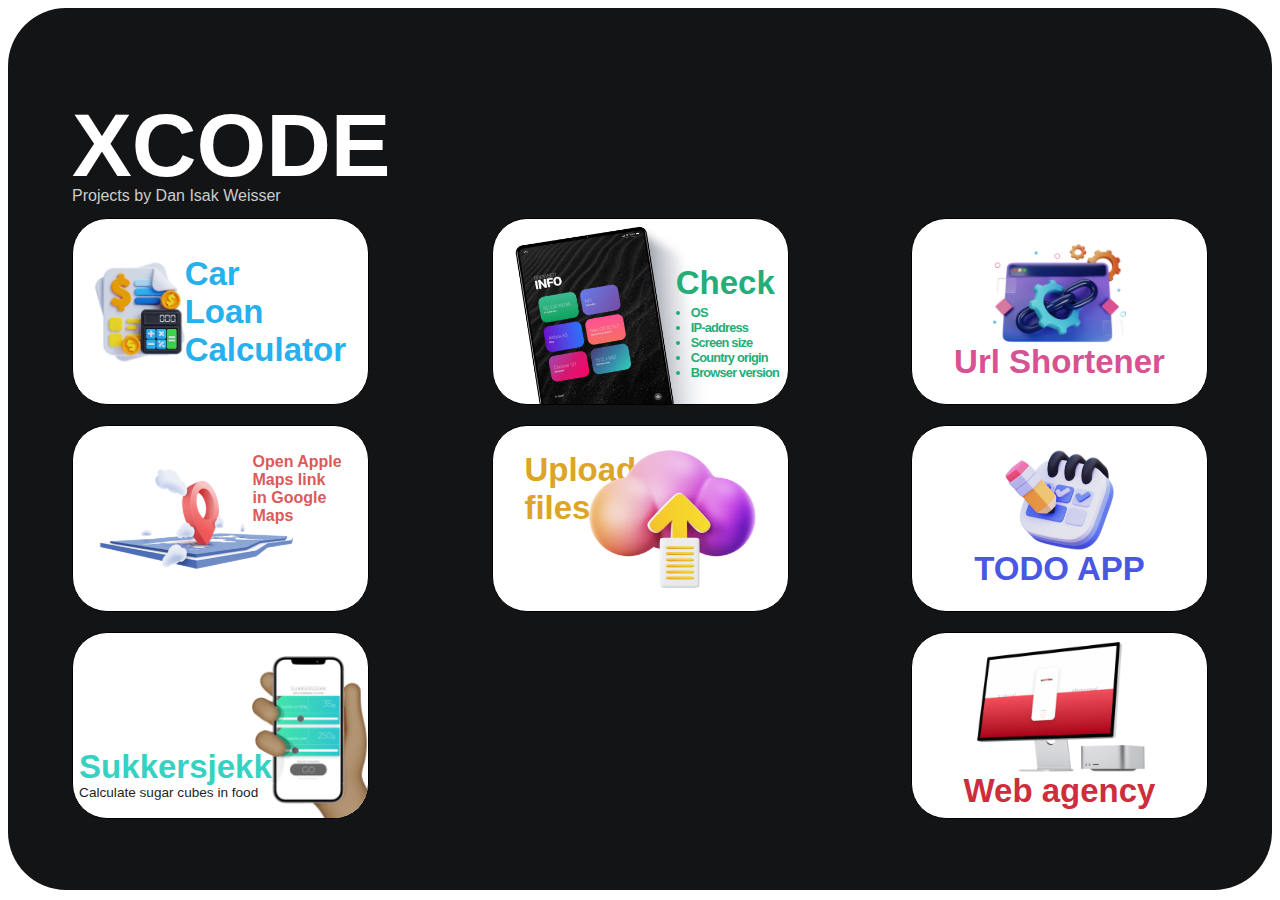
==== index.html @ 55f29d3b "Fixed car url" ====
<!DOCTYPE html>
<html lang="en">

<head>
  <meta charset="UTF-8" />
  <meta name="viewport" content="width=device-width, initial-scale=1.0" />
  <meta http-equiv="X-UA-Compatible" content="ie=edge" />
  <link rel="apple-touch-icon" sizes="180x180" href="favicon/apple-touch-icon.png">
  <link rel="icon" type="image/png" sizes="32x32" href="favicon/favicon-32x32.png">
  <link rel="icon" type="image/png" sizes="16x16" href="favicon/favicon-16x16.png">
  <link rel="manifest" href="favicon/site.webmanifest">
  <title>xCode.no</title>
  <link rel="stylesheet" href="main.css">
</head>

<body>
  <main>
    <div>
      <h1>xCode</h1>
      <h2>Projects by <span>Dan Isak Weisser</span></h2>
    </div>
    <div class="linksContainer">
      <a id="car-loan" href="https://bil.xcode.no/" target="_blank" rel="noopener">
        <img src="img/car-loan.png" height="223px" width="200px" class="scale-in-center" alt="Car Loan Calculator" />
        Car<br />Loan<br />Calculator
      </a>
      <a id="browser-info" href="https://ip.xcode.no/" target="_blank" rel="noopener">
        <img src="img/info.png" height="410" width="364px" class="scale-in-center" alt="Browser Info" />
        <div>
          <p>Check</p>
          <ul>
            <li>OS</li>
            <li>IP-address</li>
            <li>Screen size</li>
            <li>Country origin</li>
            <li>Browser version</li>
          </span>
        </div>
      </a>
      <a id="url-shortener" href="https://url.xcode.no/" target="_blank" rel="noopener">
        <img src="img/url.png" height="215px" width="290px" class="scale-in-center"
          alt="Url Shortener" />
        Url Shortener
      </a>
      <a id="map-converter" href="https://maps.xcode.no/" target="_blank" rel="noopener">
        <img src="img/map.png" height="192px" width="371px" class="scale-in-center" alt="Apple to Google Maps" />
        <span>Open Apple<br/>Maps link<br/>in Google<br/> Maps</span>
      </a>
      <a id="go-upload" href="https://go.xcode.no/" target="_blank" rel="noopener">
        <span>Upload<br/>files</span>
        <img src="img/upload.png" height="241px" width="288px" class="scale-in-center" alt="Go | Upload" />
      </a>
      <a id="avo-do" href="http://todo.xcode.no/" target="_blank" rel="noopener">
        <img src="img/todo.png" height="193px" width="212px" class="scale-in-center" alt="AvoDo | Todo" />
        TODO APP
      </a>
      <a id="sukkersjekk" href="https://sukkersjekk.xcode.no/" target="_blank" rel="noopener">
        <p>Sukkersjekk<br/><span>Calculate sugar cubes in food</span></p>
        <img src="img/hand.png" height="286px" width="347px" class="scale-in-center" alt="Sukkersjekk" />
      </a>
      <a id="bigwwwave" href="https://bigwwwave.xcode.no/" target="_blank" rel="noopener">
        <img src="img/mac-bigwwwave.png" height="336px" width="444px" class="scale-in-center" alt="Bigwwwave" />
        Web agency
      </a>
    </div>
  </main>
</body>

</html>
---- main.css ----
@font-face {
  font-family: "San Francisco";
  font-weight: 400;
  font-style: normal;
  src: url("https://applesocial.s3.amazonaws.com/assets/styles/fonts/sanfrancisco/sanfranciscodisplay-regular-webfont.woff") format("woff");
}

@font-face {
  font-family: "San Francisco";
  font-weight: 700;
  font-style: normal;
  src: url("https://applesocial.s3.amazonaws.com/assets/styles/fonts/sanfrancisco/sanfranciscodisplay-bold-webfont.woff") format("woff");
}
@font-face {
  font-family: "San Francisco";
  font-weight: 900;
  font-style: normal;
  src: url("https://applesocial.s3.amazonaws.com/assets/styles/fonts/sanfrancisco/sanfranciscodisplay-black-webfont.woff") format("woff");
}
@font-face {
  font-family: "San Francisco";
  font-weight: 100;
  font-style: normal;
  src: url("https://applesocial.s3.amazonaws.com/assets/styles/fonts/sanfrancisco/sanfranciscodisplay-thin-webfont.woff") format("woff");
}

body {
  font-size: calc(15px + 2vmin);
  background-color: #fff;
  height: 100%;
  font-family: "San Francisco", Helvetica, sans-serif;
  color: #fff;
}

main {
  padding: 0 5vw;
  height: 100%;
  min-height: 98vh;
  background-color: #131415;
  border-radius: 58px;
  display: flex;
  flex-direction: column;
  justify-content: center;
}

/* mobile */
@media (max-width: 768px) {
  main {
    padding-bottom: 100px;
  }
  h1 {
    padding-bottom: 5px;
  }
}

h1 {
  font-size: 7vw;
  margin: 15px 0;
  text-transform: uppercase;
  font-weight: 900;
}

h2 {
  font-size: 1rem;
  font-weight: 100;
  color: #ccc;
  margin-top: -25px;
}

.linksContainer {
  display: flex;
  justify-content: space-between;
  gap: 20px;
  flex-wrap: wrap;
}

a {
  display: flex;
  flex-direction: column;
  justify-content: center;
  align-items: center;
  color: #ccc;
  text-decoration: none;
  font-weight: bold;
  height: 185px;
  width: 295px;
  border: 1px solid #000;
  border-radius: 35px;
  background-color: #fff;
  position: relative;
  overflow: hidden;
}

a img {
  transition: 150ms;
  height: 100px;
  width: auto;
}

a:hover img {
  transform: scale(1.1);
}

/***************
Car loan
***************/
#car-loan {
  color: #26B0ED;
  flex-direction: row;
}

/***************
Browser info
***************/
#browser-info {
  color: #24AD76;
  flex-direction: row;
}
#browser-info img {
  height: 250px;
  width: auto;
  margin-bottom: -50px;
}
#browser-info div {
  margin-left: -50px;
}
#browser-info p {
  margin-bottom: -10px;
}
#browser-info ul {
  font-size: 0.8rem;
  margin-left: -25px;
  letter-spacing: -0.05rem;
}

/***************
Url shortener
***************/
#url-shortener {
  color: #D75293;
}

/***************
Map converter
***************/
#map-converter {
  color: #DA5B5B;
  flex-direction: row;
}
#map-converter span {
  font-size: 1rem;
  margin-top: -60px;
  margin-left: -40px;
}

/***************
Go | Upload
***************/
#go-upload {
  color: #DCA527;
  flex-direction: row;
}
#go-upload img {
  height: 140px;
  width: auto;
}
#go-upload span {
  margin-top: -60px;
  margin-right: -48px;
}

/***************
AvoDo | Todo
***************/
#avo-do {
  color: #4957E2;
}
/*
/***************
Bigwwwave
***************/
#bigwwwave {
  color: #CE2E3C;
}
#bigwwwave img {
  height: 130px;
  width: auto;
}

/***************
Sukkersjekk
***************/
#sukkersjekk {
  flex-direction: row;
}
#sukkersjekk img {
  height: 170px;
  width: auto;
  margin-bottom: -30px;
  margin-right: -30px;
}
#sukkersjekk p {
  margin-bottom: -70px;
  margin-right: -20px;
  color: #36D2C1;
  line-height: 0.6;
}
#sukkersjekk span {
  color: #1F1F1F;
  font-size: 0.85rem;
  font-weight: 100;
}
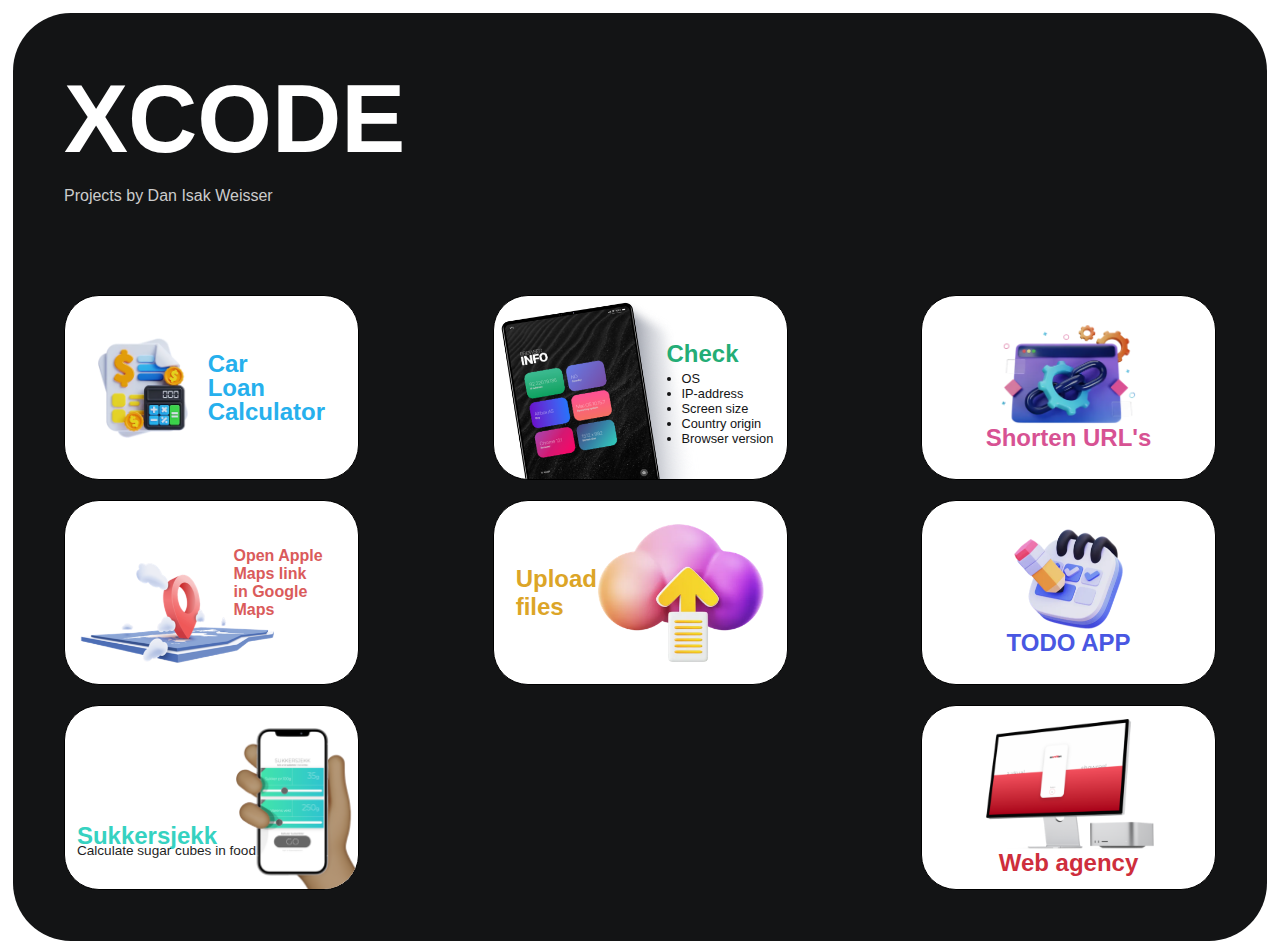
==== commit b2ac741a: "Mobile first styling" ====
--- a/index.html
+++ b/index.html
@@ -15,53 +15,61 @@
 
 <body>
   <main>
-    <div>
-      <h1>xCode</h1>
-      <h2>Projects by <span>Dan Isak Weisser</span></h2>
-    </div>
-    <div class="linksContainer">
-      <a id="car-loan" href="https://bil.xcode.no/" target="_blank" rel="noopener">
-        <img src="img/car-loan.png" height="223px" width="200px" class="scale-in-center" alt="Car Loan Calculator" />
-        Car<br />Loan<br />Calculator
-      </a>
-      <a id="browser-info" href="https://ip.xcode.no/" target="_blank" rel="noopener">
-        <img src="img/info.png" height="410" width="364px" class="scale-in-center" alt="Browser Info" />
-        <div>
-          <p>Check</p>
-          <ul>
-            <li>OS</li>
-            <li>IP-address</li>
-            <li>Screen size</li>
-            <li>Country origin</li>
-            <li>Browser version</li>
-          </span>
-        </div>
-      </a>
-      <a id="url-shortener" href="https://url.xcode.no/" target="_blank" rel="noopener">
-        <img src="img/url.png" height="215px" width="290px" class="scale-in-center"
-          alt="Url Shortener" />
-        Url Shortener
-      </a>
-      <a id="map-converter" href="https://maps.xcode.no/" target="_blank" rel="noopener">
-        <img src="img/map.png" height="192px" width="371px" class="scale-in-center" alt="Apple to Google Maps" />
-        <span>Open Apple<br/>Maps link<br/>in Google<br/> Maps</span>
-      </a>
-      <a id="go-upload" href="https://go.xcode.no/" target="_blank" rel="noopener">
-        <span>Upload<br/>files</span>
-        <img src="img/upload.png" height="241px" width="288px" class="scale-in-center" alt="Go | Upload" />
-      </a>
-      <a id="avo-do" href="http://todo.xcode.no/" target="_blank" rel="noopener">
-        <img src="img/todo.png" height="193px" width="212px" class="scale-in-center" alt="AvoDo | Todo" />
-        TODO APP
-      </a>
-      <a id="sukkersjekk" href="https://sukkersjekk.xcode.no/" target="_blank" rel="noopener">
-        <p>Sukkersjekk<br/><span>Calculate sugar cubes in food</span></p>
-        <img src="img/hand.png" height="286px" width="347px" class="scale-in-center" alt="Sukkersjekk" />
-      </a>
-      <a id="bigwwwave" href="https://bigwwwave.xcode.no/" target="_blank" rel="noopener">
-        <img src="img/mac-bigwwwave.png" height="336px" width="444px" class="scale-in-center" alt="Bigwwwave" />
-        Web agency
-      </a>
+    <div class="container">
+      <div>
+        <h1>xCode</h1>
+        <h2>Projects by <span>Dan Isak Weisser</span></h2>
+      </div>
+      <div class="linksContainer">
+        <a id="car-loan" href="https://bil.xcode.no/" target="_blank" rel="noopener">
+          <img src="img/car-loan.png" height="223px" width="200px" class="scale-in-center" alt="Car Loan Calculator" />
+          <div>
+            Car<br />Loan<br />Calculator
+          </div>
+        </a>
+        <a id="browser-info" href="https://ip.xcode.no/" target="_blank" rel="noopener">
+          <img src="img/info.png" height="410" width="364px" class="scale-in-center" alt="Browser Info" />
+          <div>
+            <p>Check</p>
+            <ul>
+              <li>OS</li>
+              <li>IP-address</li>
+              <li>Screen size</li>
+              <li>Country origin</li>
+              <li>Browser version</li>
+            </span>
+          </div>
+        </a>
+        <a id="url-shortener" href="https://url.xcode.no/" target="_blank" rel="noopener">
+          <img src="img/url.png" height="215px" width="290px" class="scale-in-center"
+            alt="Url Shortener" />
+          <div>
+            Shorten URL's
+          </div>
+        </a>
+        <a id="map-converter" href="https://maps.xcode.no/" target="_blank" rel="noopener">
+          <img src="img/map.png" height="192px" width="371px" class="scale-in-center" alt="Apple to Google Maps" />
+          <div>
+            <span>Open Apple<br />Maps link<br />in Google<br />Maps</span>
+          </div>
+        </a>
+        <a id="go-upload" href="https://go.xcode.no/" target="_blank" rel="noopener">
+          <div><span>Upload<br/>files</span></div>
+          <img src="img/upload.png" height="241px" width="288px" class="scale-in-center" alt="Go | Upload" />
+        </a>
+        <a id="avo-do" href="http://todo.xcode.no/" target="_blank" rel="noopener">
+          <img src="img/todo.png" height="193px" width="212px" class="scale-in-center" alt="AvoDo | Todo" />
+          <div>TODO APP</div>
+        </a>
+        <a id="sukkersjekk" href="https://sukkersjekk.xcode.no/" target="_blank" rel="noopener">
+          <div><p>Sukkersjekk</p><span>Calculate sugar cubes in food</span></div>
+          <img src="img/hand.png" height="286px" width="347px" class="scale-in-center" alt="Sukkersjekk" />
+        </a>
+        <a id="bigwwwave" href="https://bigwwwave.xcode.no/" target="_blank" rel="noopener">
+          <img src="img/mac-bigwwwave.png" height="336px" width="444px" class="scale-in-center" alt="Bigwwwave" />
+          <div>Web agency</div>
+        </a>
+      </div>
     </div>
   </main>
 </body>
--- a/main.css
+++ b/main.css
@@ -24,23 +24,31 @@
   src: url("https://applesocial.s3.amazonaws.com/assets/styles/fonts/sanfrancisco/sanfranciscodisplay-thin-webfont.woff") format("woff");
 }
 
+* {
+  box-sizing: border-box;
+}
+
+html,
 body {
-  font-size: calc(15px + 2vmin);
+  min-height: 100%;
+  height: 100%;
+  margin: 0;
+  padding: 0;
+}
+
+body {
+  font-size: 24px;
   background-color: #fff;
-  height: 100%;
+  min-height: 100%;
   font-family: "San Francisco", Helvetica, sans-serif;
   color: #fff;
+  padding: 1vw;
 }
 
 main {
-  padding: 0 5vw;
-  height: 100%;
-  min-height: 98vh;
+  min-height: 100%;
   background-color: #131415;
   border-radius: 58px;
-  display: flex;
-  flex-direction: column;
-  justify-content: center;
 }
 
 /* mobile */
@@ -53,21 +61,31 @@
   }
 }
 
+.container {
+  padding: 4vw;
+  min-height: 100%;
+  display: flex;
+  flex-direction: column;
+  justify-content: center;
+}
+
 h1 {
-  font-size: 7vw;
-  margin: 15px 0;
+  font-size: 6rem;
   text-transform: uppercase;
   font-weight: 900;
+  margin: 0;
+  padding: 0;
 }
 
 h2 {
   font-size: 1rem;
   font-weight: 100;
   color: #ccc;
-  margin-top: -25px;
+  margin-bottom: 10vh;
 }
 
 .linksContainer {
+  min-height: 100%;
   display: flex;
   justify-content: space-between;
   gap: 20px;
@@ -97,40 +115,54 @@
   width: auto;
 }
 
+a div {
+  transition: 150ms;
+}
+
 a:hover img {
   transform: scale(1.1);
 }
 
+a:hover div {
+  transform: translateY(-10%);
+}
+
 /***************
 Car loan
 ***************/
 #car-loan {
   color: #26B0ED;
   flex-direction: row;
-}
-
+  line-height: 1;
+}
+#car-loan img {
+  padding-right: 20px;
+}
 /***************
 Browser info
 ***************/
 #browser-info {
-  color: #24AD76;
   flex-direction: row;
 }
 #browser-info img {
   height: 250px;
   width: auto;
   margin-bottom: -50px;
+  margin-left: -20px;
+  padding-right: 5px;
 }
 #browser-info div {
   margin-left: -50px;
 }
 #browser-info p {
   margin-bottom: -10px;
+  color: #24AD76;
 }
 #browser-info ul {
   font-size: 0.8rem;
   margin-left: -25px;
-  letter-spacing: -0.05rem;
+  font-weight: 100;
+  color: #131415;
 }
 
 /***************
@@ -147,10 +179,15 @@
   color: #DA5B5B;
   flex-direction: row;
 }
-#map-converter span {
+#map-converter img {
+  margin-bottom: -40px;
+  margin-left: -20px;
+}
+#map-converter div {
   font-size: 1rem;
-  margin-top: -60px;
+  margin-top: -20px;
   margin-left: -40px;
+  text-align: left;
 }
 
 /***************
@@ -199,11 +236,14 @@
   margin-bottom: -30px;
   margin-right: -30px;
 }
-#sukkersjekk p {
+#sukkersjekk div {
   margin-bottom: -70px;
   margin-right: -20px;
+}
+#sukkersjekk p {
   color: #36D2C1;
   line-height: 0.6;
+  margin-bottom: -10px;
 }
 #sukkersjekk span {
   color: #1F1F1F;
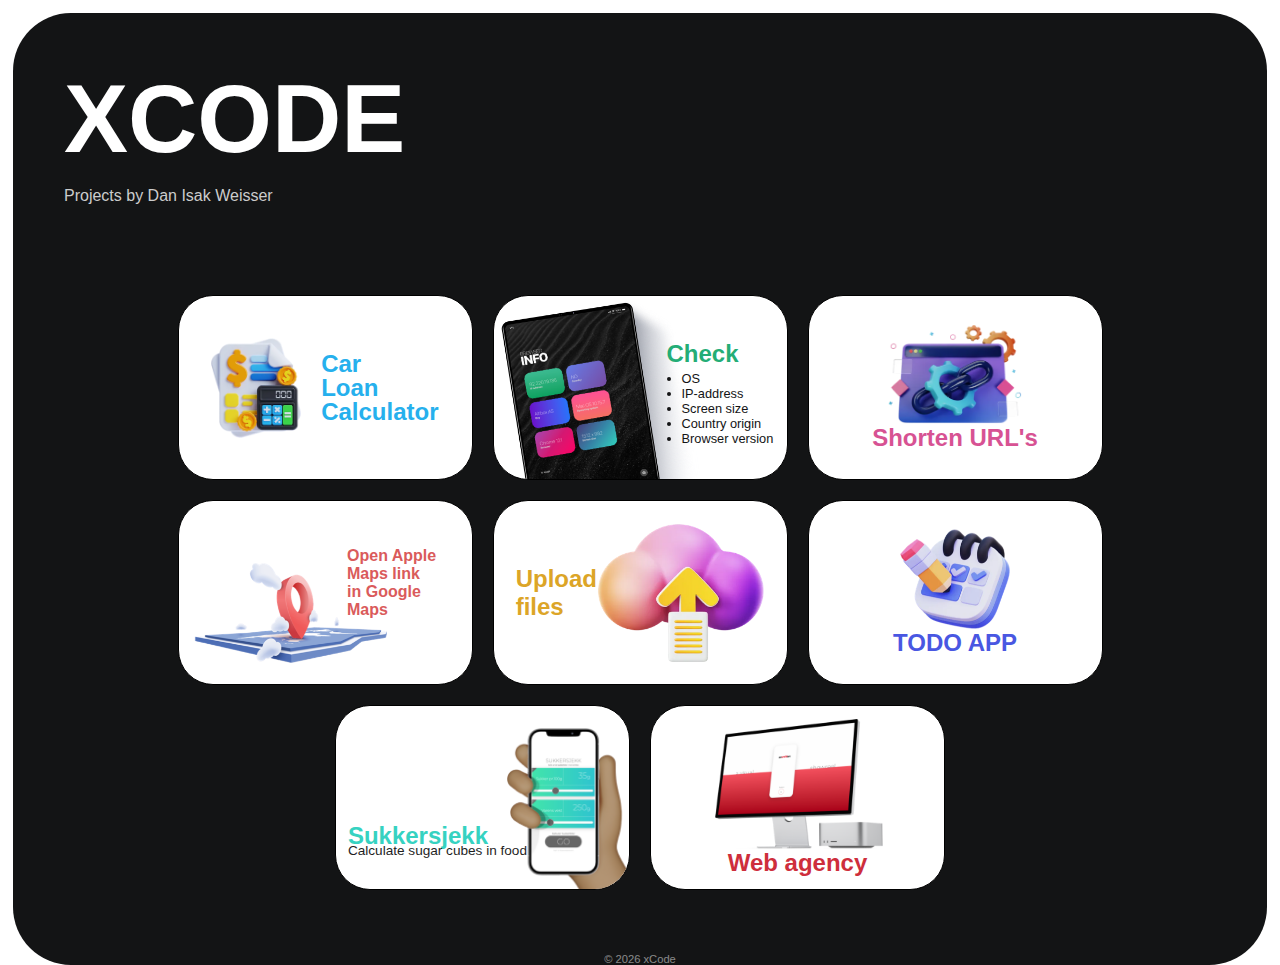
==== commit e1e4c129: "Footer copyright" ====
--- a/index.html
+++ b/index.html
@@ -71,7 +71,11 @@
         </a>
       </div>
     </div>
+    <p id="copyright">&copy; <span id="current-year"></span> xCode</p>
   </main>
 </body>
+<script>
+  document.getElementById('current-year').textContent = new Date().getFullYear();
+</script>
 
 </html>--- a/main.css
+++ b/main.css
@@ -87,7 +87,7 @@
 .linksContainer {
   min-height: 100%;
   display: flex;
-  justify-content: space-between;
+  justify-content: center;
   gap: 20px;
   flex-wrap: wrap;
 }
@@ -249,4 +249,11 @@
   color: #1F1F1F;
   font-size: 0.85rem;
   font-weight: 100;
+}
+
+#copyright {
+  font-size: 0.7rem;
+  font-weight: 100;
+  text-align: center;
+  color: rgba(255, 255, 255, 0.5);
 }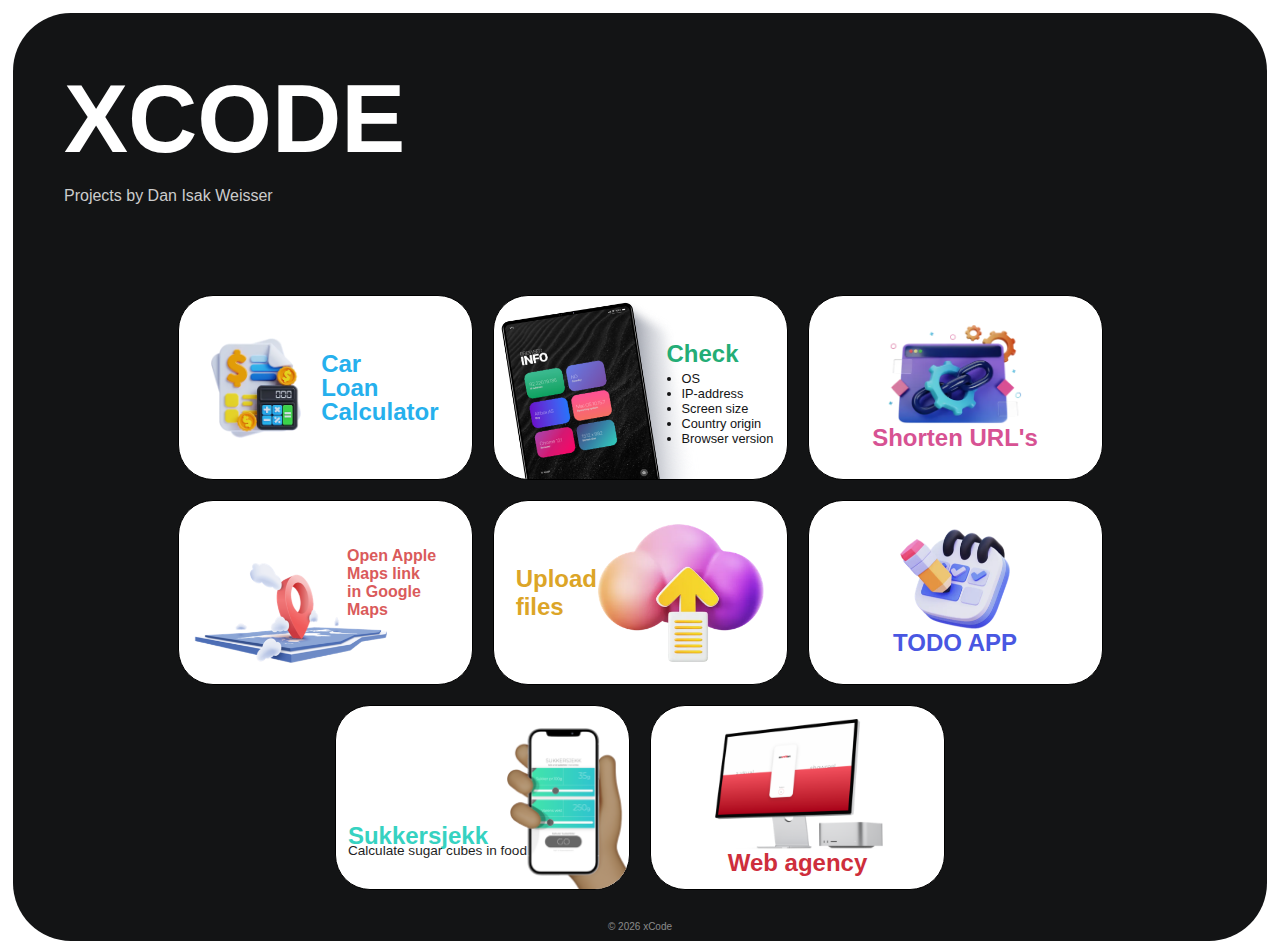
==== commit b4cf12db: "Fixed footer" ====
--- a/index.html
+++ b/index.html
@@ -71,8 +71,10 @@
         </a>
       </div>
     </div>
+  </main>
+  <footer>
     <p id="copyright">&copy; <span id="current-year"></span> xCode</p>
-  </main>
+  </footer>
 </body>
 <script>
   document.getElementById('current-year').textContent = new Date().getFullYear();
--- a/main.css
+++ b/main.css
@@ -251,8 +251,12 @@
   font-weight: 100;
 }
 
+footer {
+  margin-top: -30px;
+}
+
 #copyright {
-  font-size: 0.7rem;
+  font-size: 10px;
   font-weight: 100;
   text-align: center;
   color: rgba(255, 255, 255, 0.5);
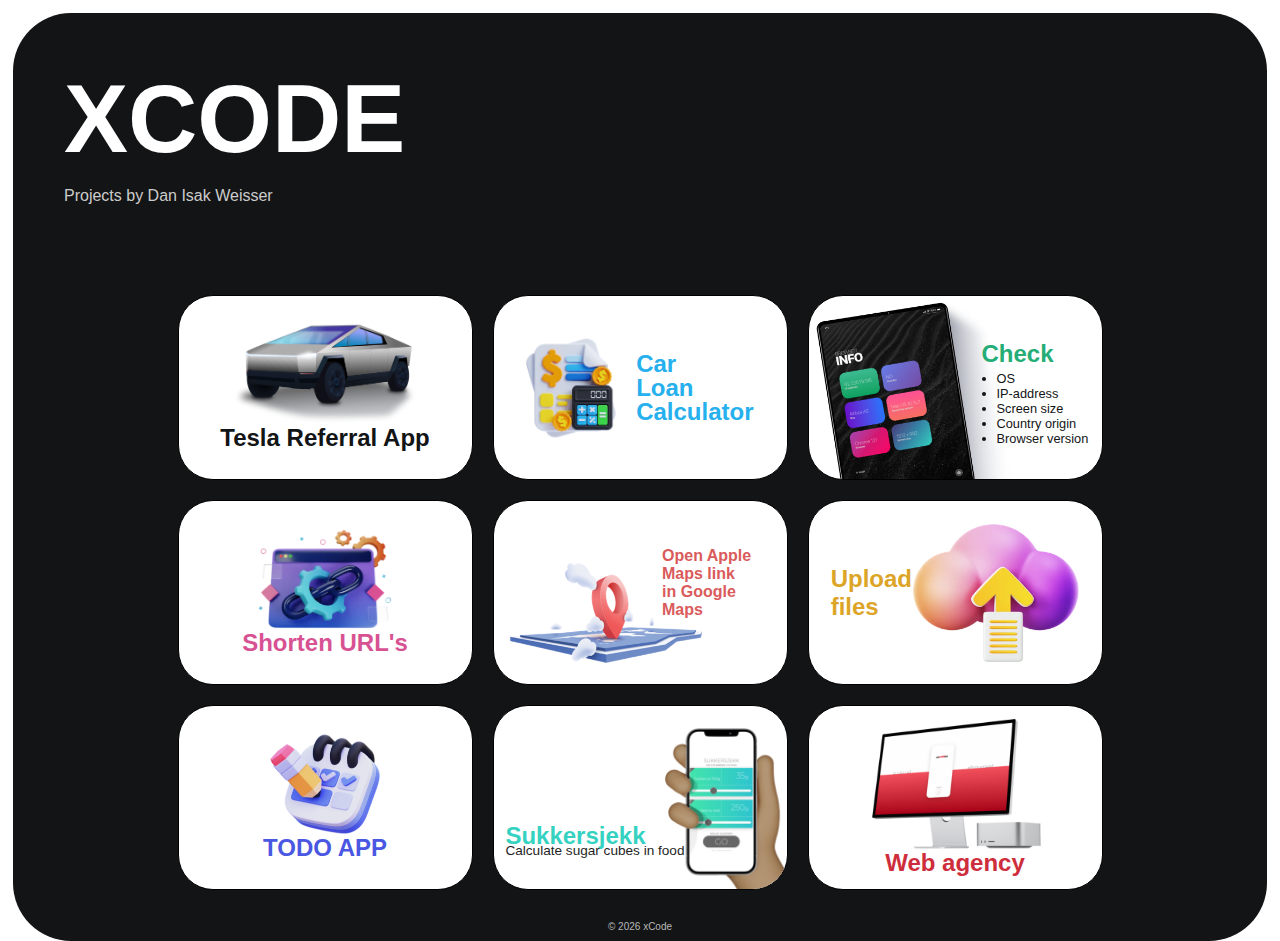
==== commit 064b6e19: "Added tesla referral card" ====
--- a/index.html
+++ b/index.html
@@ -21,6 +21,12 @@
         <h2>Projects by <span>Dan Isak Weisser</span></h2>
       </div>
       <div class="linksContainer">
+        <a id="tesla" href="https://tesla-referral.xcode.no/" target="_blank" rel="noopener">
+          <img src="img/cybertruck.png" height="227px" width="411px" class="scale-in-center" alt="3D Cybertruck" />
+          <div>
+            Tesla Referral App
+          </div>
+        </a>
         <a id="car-loan" href="https://bil.xcode.no/" target="_blank" rel="noopener">
           <img src="img/car-loan.png" height="223px" width="200px" class="scale-in-center" alt="Car Loan Calculator" />
           <div>
--- a/main.css
+++ b/main.css
@@ -251,13 +251,25 @@
   font-weight: 100;
 }
 
+/***************
+Tesla referral app
+***************/
+#tesla {
+  color: #131415;
+}
+
+/***************
+Footer
+***************/
+
 footer {
   margin-top: -30px;
+  width: 100%;
 }
 
 #copyright {
   font-size: 10px;
   font-weight: 100;
   text-align: center;
-  color: rgba(255, 255, 255, 0.5);
+  color: rgba(255, 255, 255, 0.7);
 }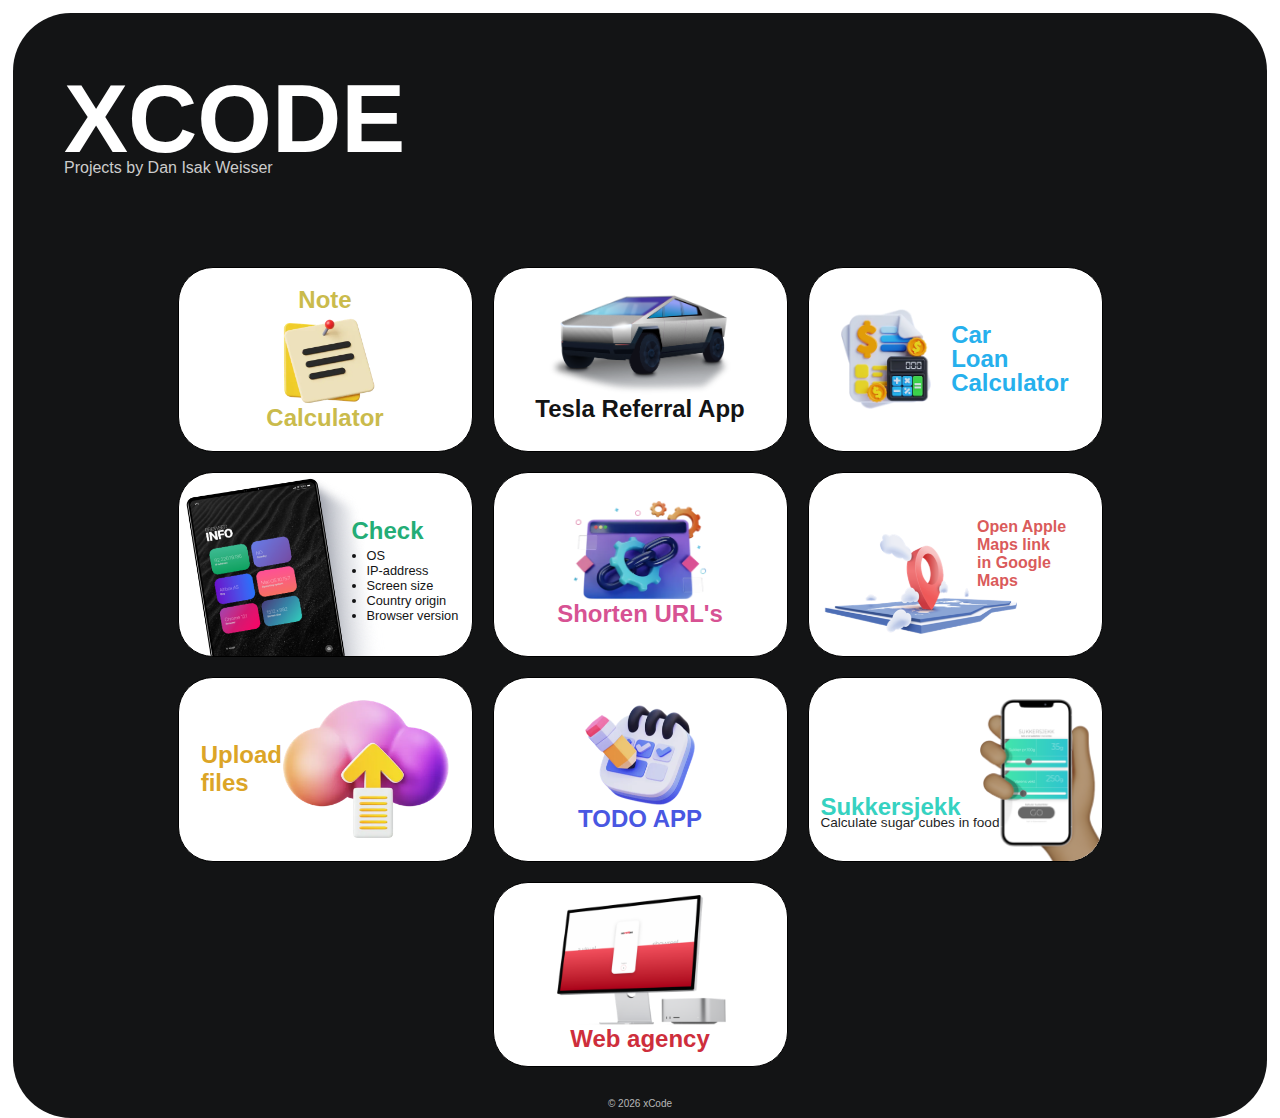
==== commit c1baba1a: "Add Note Calculator project card and styling" ====
--- a/index.html
+++ b/index.html
@@ -20,8 +20,17 @@
         <h1>xCode</h1>
         <h2>Projects by <span>Dan Isak Weisser</span></h2>
       </div>
-      <div class="linksContainer">
-        <a id="tesla" href="https://tesla-referral.xcode.no/" target="_blank" rel="noopener">
+      <div class="cards">
+        <a id="note-calc" href="https://notecalc.xcode.no" target="_blank" rel="noopener">
+          <div>
+            Note
+          </div>
+          <img src="img/8817310.webp" height="450" width="450px" class="scale-in-center" alt="3D note calculator" />
+          <div>
+            Calculator
+          </div>
+        </a>
+        <a id="tesla" href="https://teslainvite.com" target="_blank" rel="noopener">
           <img src="img/cybertruck.png" height="227px" width="411px" class="scale-in-center" alt="3D Cybertruck" />
           <div>
             Tesla Referral App
--- a/main.css
+++ b/main.css
@@ -82,9 +82,10 @@
   font-weight: 100;
   color: #ccc;
   margin-bottom: 10vh;
-}
-
-.linksContainer {
+  margin-top: -15px;
+}
+
+.cards {
   min-height: 100%;
   display: flex;
   justify-content: center;
@@ -259,6 +260,24 @@
 }
 
 /***************
+Note calculator
+***************/
+#note-calc {
+  /*color:rgb(92, 41, 201);*/
+  color:rgb(202, 187, 76);
+}
+#note-calc img {
+  height: 130px;
+  width: auto;
+}
+#note-calc div:first-child {
+  margin-bottom: -20px;
+}
+#note-calc div:last-child {
+  margin-top: -20px;
+}
+
+/***************
 Footer
 ***************/
 
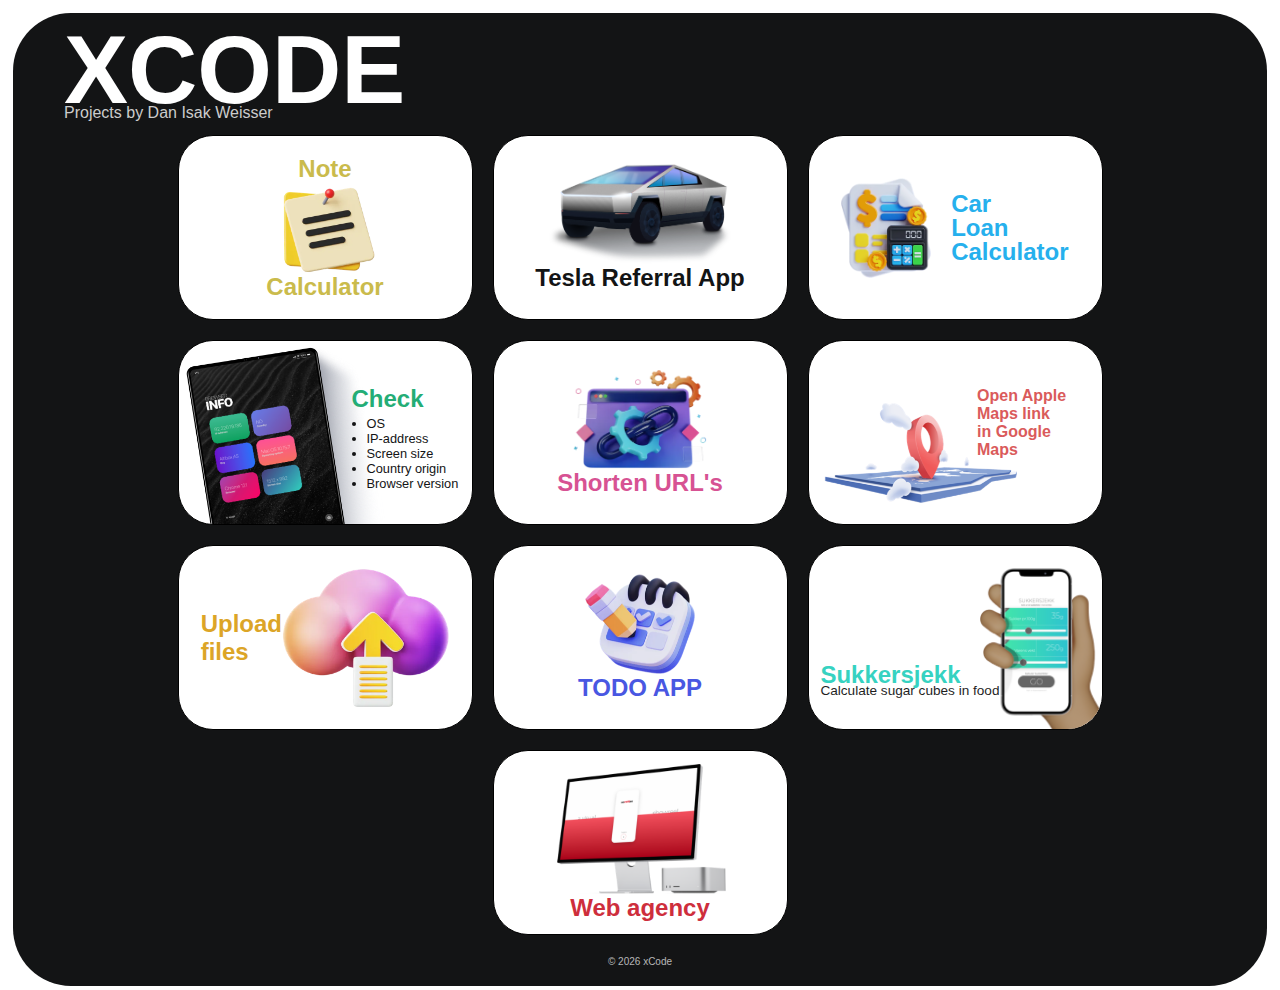
==== commit cb9ae2a6: "Add background div and adjust layout styling" ====
--- a/index.html
+++ b/index.html
@@ -21,7 +21,7 @@
         <h2>Projects by <span>Dan Isak Weisser</span></h2>
       </div>
       <div class="cards">
-        <a id="note-calc" href="https://notecalc.xcode.no" target="_blank" rel="noopener">
+        <a id="note-calc" href="https://notecalc.xcode.no">
           <div>
             Note
           </div>
@@ -30,19 +30,19 @@
             Calculator
           </div>
         </a>
-        <a id="tesla" href="https://teslainvite.com" target="_blank" rel="noopener">
+        <a id="tesla" href="https://teslainvite.com">
           <img src="img/cybertruck.png" height="227px" width="411px" class="scale-in-center" alt="3D Cybertruck" />
           <div>
             Tesla Referral App
           </div>
         </a>
-        <a id="car-loan" href="https://bil.xcode.no/" target="_blank" rel="noopener">
+        <a id="car-loan" href="https://bil.xcode.no/">
           <img src="img/car-loan.png" height="223px" width="200px" class="scale-in-center" alt="Car Loan Calculator" />
           <div>
             Car<br />Loan<br />Calculator
           </div>
         </a>
-        <a id="browser-info" href="https://ip.xcode.no/" target="_blank" rel="noopener">
+        <a id="browser-info" href="https://ip.xcode.no/">
           <img src="img/info.png" height="410" width="364px" class="scale-in-center" alt="Browser Info" />
           <div>
             <p>Check</p>
@@ -55,38 +55,39 @@
             </span>
           </div>
         </a>
-        <a id="url-shortener" href="https://url.xcode.no/" target="_blank" rel="noopener">
+        <a id="url-shortener" href="https://url.xcode.no/">
           <img src="img/url.png" height="215px" width="290px" class="scale-in-center"
             alt="Url Shortener" />
           <div>
             Shorten URL's
           </div>
         </a>
-        <a id="map-converter" href="https://maps.xcode.no/" target="_blank" rel="noopener">
+        <a id="map-converter" href="https://maps.xcode.no/">
           <img src="img/map.png" height="192px" width="371px" class="scale-in-center" alt="Apple to Google Maps" />
           <div>
             <span>Open Apple<br />Maps link<br />in Google<br />Maps</span>
           </div>
         </a>
-        <a id="go-upload" href="https://go.xcode.no/" target="_blank" rel="noopener">
+        <a id="go-upload" href="https://go.xcode.no/">
           <div><span>Upload<br/>files</span></div>
           <img src="img/upload.png" height="241px" width="288px" class="scale-in-center" alt="Go | Upload" />
         </a>
-        <a id="avo-do" href="http://todo.xcode.no/" target="_blank" rel="noopener">
+        <a id="avo-do" href="http://todo.xcode.no/">
           <img src="img/todo.png" height="193px" width="212px" class="scale-in-center" alt="AvoDo | Todo" />
           <div>TODO APP</div>
         </a>
-        <a id="sukkersjekk" href="https://sukkersjekk.xcode.no/" target="_blank" rel="noopener">
+        <a id="sukkersjekk" href="https://sukkersjekk.xcode.no/">
           <div><p>Sukkersjekk</p><span>Calculate sugar cubes in food</span></div>
           <img src="img/hand.png" height="286px" width="347px" class="scale-in-center" alt="Sukkersjekk" />
         </a>
-        <a id="bigwwwave" href="https://bigwwwave.xcode.no/" target="_blank" rel="noopener">
+        <a id="bigwwwave" href="https://bigwwwave.xcode.no/">
           <img src="img/mac-bigwwwave.png" height="336px" width="444px" class="scale-in-center" alt="Bigwwwave" />
           <div>Web agency</div>
         </a>
       </div>
     </div>
   </main>
+  <div class="background"></div>
   <footer>
     <p id="copyright">&copy; <span id="current-year"></span> xCode</p>
   </footer>
--- a/main.css
+++ b/main.css
@@ -30,43 +30,29 @@
 
 html,
 body {
-  min-height: 100%;
-  height: 100%;
   margin: 0;
   padding: 0;
+  min-height: 100vh;
 }
 
 body {
   font-size: 24px;
   background-color: #fff;
-  min-height: 100%;
   font-family: "San Francisco", Helvetica, sans-serif;
   color: #fff;
   padding: 1vw;
+  display: flex;
+  flex-direction: column;
 }
 
 main {
-  min-height: 100%;
   background-color: #131415;
   border-radius: 58px;
-}
-
-/* mobile */
-@media (max-width: 768px) {
-  main {
-    padding-bottom: 100px;
-  }
-  h1 {
-    padding-bottom: 5px;
-  }
+  flex: 1;
 }
 
 .container {
   padding: 4vw;
-  min-height: 100%;
-  display: flex;
-  flex-direction: column;
-  justify-content: center;
 }
 
 h1 {
@@ -75,18 +61,18 @@
   font-weight: 900;
   margin: 0;
   padding: 0;
+  line-height: 0.8;
+  margin-top: -32px;
 }
 
 h2 {
   font-size: 1rem;
   font-weight: 100;
   color: #ccc;
-  margin-bottom: 10vh;
-  margin-top: -15px;
+  margin-top: -5px;
 }
 
 .cards {
-  min-height: 100%;
   display: flex;
   justify-content: center;
   gap: 20px;
@@ -282,7 +268,7 @@
 ***************/
 
 footer {
-  margin-top: -30px;
+  margin-top: -40px;
   width: 100%;
 }
 
@@ -291,4 +277,18 @@
   font-weight: 100;
   text-align: center;
   color: rgba(255, 255, 255, 0.7);
+}
+
+/* mobile */
+@media (max-width: 768px) {
+  h1 {
+    line-height: 1.8;
+  }
+  h2 {
+    margin-top: -50px;
+    padding-bottom: 30px;
+  }
+  footer {
+    margin-top: -25px;
+  }
 }